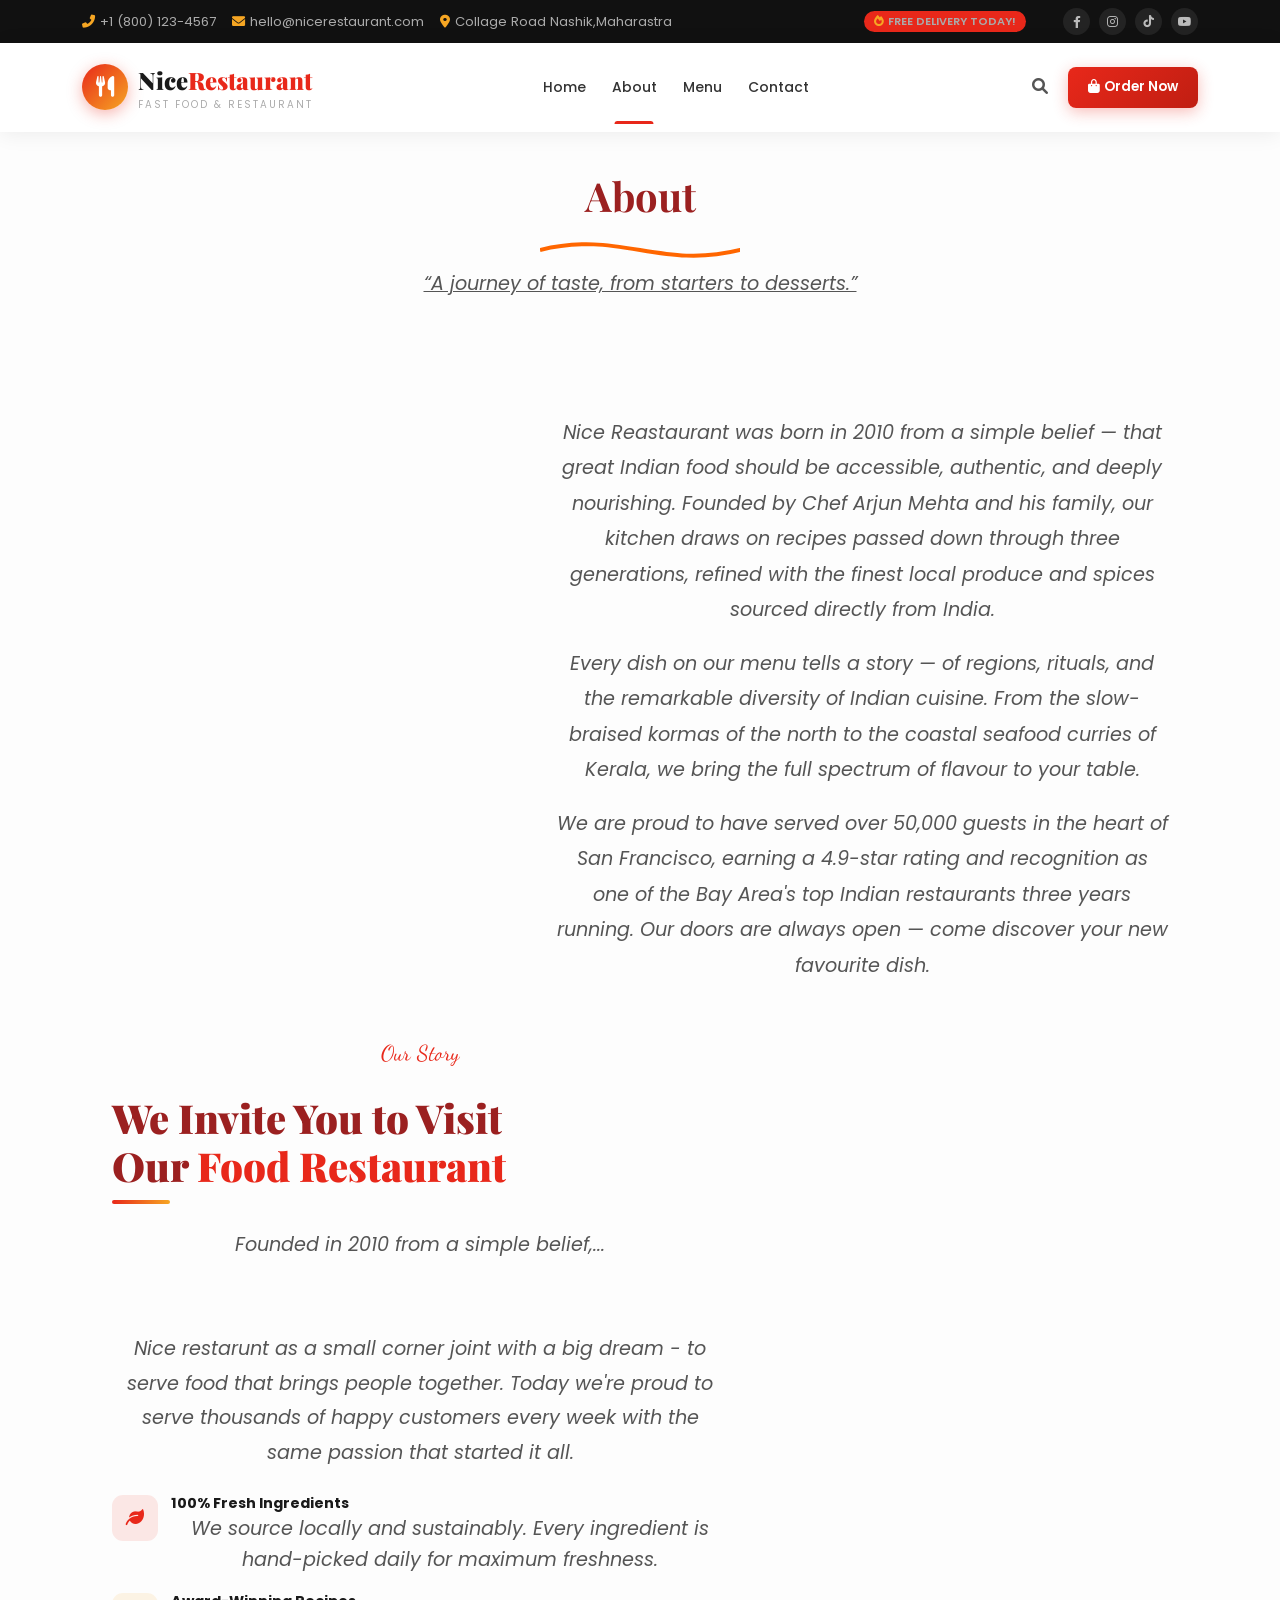
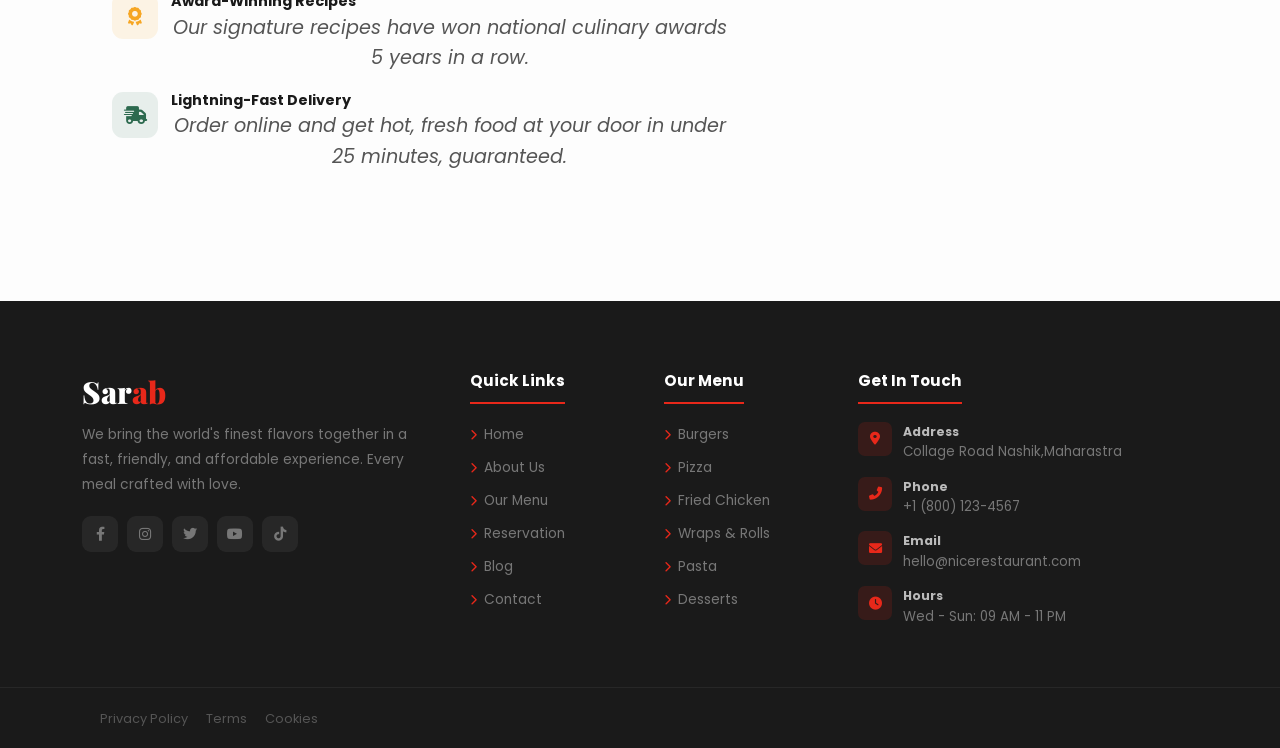
==== about.html @ 6148cd3d "source code changes" ====
<!DOCTYPE html>
<html lang="en">
   <head>
      <meta charset="UTF-8">
      <meta http-equiv="X-UA-Compatible" content="IE=edge">
      <meta name="viewport" content="width=device-width, initial-scale=1">
      <meta name="author" content="Sarab">
      <meta name="description" content="Sarab - Fast Food & Restaurant HTML Template">
      <title>Nice Restaurant - Fast Food & Restaurant About</title>
      <link href="https://fonts.googleapis.com/css2?family=Playfair+Display:wght@400;700;900&family=Poppins:wght@300;400;500;600;700&family=Dancing+Script:wght@700&display=swap" rel="stylesheet"/>
      <!-- Bootstrap 5.3 -->
      <link href="css/bootstrap.min.css" rel="stylesheet"/>
      <!-- AOS Animate on Scroll -->
      <link href="css/aos.css" rel="stylesheet"/>
      <!-- Swiper -->
      <link href="css/swiper-bundle.min.css" rel="stylesheet"/>
      <!-- all min css -->
      <link rel="stylesheet" href="css/all.min.css"/>
      <!-- magnific CSS -->
      <link rel="stylesheet" href="css/magnific-popup.css"/>
      <!-- Style CSS -->
      <link rel="stylesheet" href="css/style.css" />
   </head>
   <body>
      <!-- ============================================================
         TOP BAR
         ============================================================ -->
      <div id="topbar">
         <div class="container">
            <div class="d-flex justify-content-between align-items-center flex-wrap gap-2">
               <div class="top-contact d-flex flex-wrap">
                  <span><i class="fas fa-phone-alt"></i>+1 (800) 123-4567</span>
                  <span><i class="fas fa-envelope"></i>hello@nicerestaurant.com</span>
                  <span><i class="fas fa-map-marker-alt"></i>Collage Road Nashik,Maharastra</span>
               </div>
               <div class="d-flex align-items-center gap-3">
                  <span class="ttag"><i class="fas fa-fire me-1"></i>Free Delivery Today!</span>
                  <div class="tsoc">
                     <a href="#"><i class="fab fa-facebook-f"></i></a>
                     <a href="#"><i class="fab fa-instagram"></i></a>
                     <a href="#"><i class="fab fa-tiktok"></i></a>
                     <a href="#"><i class="fab fa-youtube"></i></a>
                  </div>
               </div>
            </div>
         </div>
      </div>
      <!-- ============================================================
         NAVBAR
         ============================================================ -->
      <nav class="navbar navbar-expand-lg" id="nav">
         <div class="container">
            <a class="navbar-brand" href="#">
               <div class="blogo">
                  <div class="bico"><i class="fas fa-utensils"></i></div>
                  <div>
                     <div class="bname">Nice<span>Restaurant</span></div>
                     <div class="bsub">Fast Food & Restaurant</div>
                  </div>
               </div>
            </a>
            <button class="navbar-toggler border-0" type="button" data-bs-toggle="collapse" data-bs-target="#navmenu">
            <i class="fas fa-bars" style="color:var(--primary);font-size:1.35rem;"></i>
            </button>
            <div class="collapse navbar-collapse" id="navmenu">
               <ul class="navbar-nav mx-auto">
                  <li class="nav-item"><a class="nav-link " href="index.html">Home</a></li>
                  <li class="nav-item"><a class="nav-link  active" href="about.html">About</a></li>
                  <li class="nav-item"><a class="nav-link" href="menu.html">Menu</a></li>
                  <!-- <li class="nav-item"><a class="nav-link" href="#chefs">Chefs</a></li> -->
                  <!-- <li class="nav-item"><a class="nav-link" href="#reservation">Reservation</a></li> -->
                  <!-- <li class="nav-item"><a class="nav-link" href="#testimonials">Reviews</a></li> -->
                  <li class="nav-item"><a class="nav-link" href="contact.html">Contact</a></li>
               </ul>
               <div class="d-flex align-items-center gap-1">
                  <!-- FIX 1: Search button -->
                  <button id="navSearchBtn" title="Search"><i class="fas fa-search"></i></button>
                  <a href="menu.html" class="nav-link nav-cta"><i class="fas fa-shopping-bag me-1"></i>Order Now</a>
               </div>
            </div>
         </div>
      </nav>
      <!-- ============================================================
         FIX 1 � SEARCH OVERLAY POPUP
         ============================================================ -->
      <div id="searchOv">
         <button class="sovclose" id="searchClose"><i class="fas fa-times"></i></button>
         <div class="sovbox">
            <h4>What are you craving today?</h4>
            <div class="sovinput">
               <input type="text" id="searchInput" placeholder="Search burgers, pizza, chicken..." autocomplete="off"/>
               <button><i class="fas fa-search"></i></button>
            </div>
            <!-- Categories inside search box -->
            <div class="sovcats">
               <div class="sovcat active" data-cat="all">
                  <img src="img/menu/1.jpg" alt=""/>All Items
               </div>
               <div class="sovcat" data-cat="burgers">
                  <img src="img/menu/1.jpg" alt=""/>Burgers
               </div>
               <div class="sovcat" data-cat="pizza">
                  <img src="img/menu/2.jpg" alt=""/>Pizza
               </div>
               <div class="sovcat" data-cat="chicken">
                  <img src="img/menu/3.jpg" alt=""/>Chicken
               </div>
               <div class="sovcat" data-cat="wraps">
                  <img src="img/menu/4.jpg" alt=""/>Wraps
               </div>
               <div class="sovcat" data-cat="pasta">
                  <img src="img/menu/5.jpg" alt=""/>Pasta
               </div>
               <div class="sovcat" data-cat="desserts">
                  <img src="img/menu/6.jpg" alt=""/>Desserts
               </div>
            </div>
            <div class="sovtrend">
               <p><i class="fas fa-fire me-1" style="color:var(--secondary);"></i>Trending Searches</p>
               <span class="ttag">Smash Burger</span>
               <span class="ttag">Nashville Chicken</span>
               <span class="ttag">Truffle Pizza</span>
               <span class="ttag">Lava Cake</span>
               <span class="ttag">Loaded Fries</span>
               <span class="ttag">Mango Shake</span>
            </div>
         </div>
      </div>
  <!-- <div style="height: 150px;"></div> -->
   <div class="abt-cont-box" id="heroSection">
    <div class="container section-title" data-aos="fade-up">
        <h2>About</h2>
        <div class="title-shape">
          <svg viewBox="0 0 100 20" xmlns="http://www.w3.org/2000/svg">
            <path d="M 0,10 C 40,0 60,20 100,10 C 140,0 160,20 200,10" fill="none" stroke="currentColor" stroke-width="2"></path>
          </svg>
        </div>
        <p><i><u>“A journey of taste, from starters to desserts.”</u></i></p>
      </div>

  <!-- <div class="abt-cont-box" id="heroSection"> -->
   

    <section class="about-box">
      <div class="text-name">
     
        <img src="img/gallery-16.jpg" alt="" class="about-image">
        <div class="footer-logo">
          <!-- <svg preserveAspectRatio="xMidYMid meet" viewBox="0 0 180 97" xmlns="http://www.w3.org/2000/svg" aria-hidden="true"> -->
            <path fill="#000" d="M92 75c0-12.15 9.85-22 22-22h22v22c0 12.15-9.85 22-22 22H92V75Z"/>
            <path fill="#000" d="M136 31c0-12.15 9.85-22 22-22h22v22c0 12.15-9.85 22-22 22h-22V31Z"/>
            <path fill="#000" d="M88 75c0-12.15-9.85-22-22-22H44v22c0 12.15 9.85 22 22 22h22V75Z"/>
            <path fill="#000" d="M44 31c0-12.15-9.85-22-22-22H0v22c0 12.15 9.85 22 22 22h22V31Z"/>
            <path fill="#000" d="M74.556 46.67c-8.591-8.592-8.591-22.522 0-31.113L90.113 0l15.556 15.556c8.592 8.591 8.592 22.521 0 31.113L90.113 62.226 74.556 46.67Z"/>
          </svg>
        </div>
      </div>
      <div class="text-pra">
        <p>Nice Reastaurant was born in 2010 from a simple belief — that great Indian food should be accessible, authentic, and deeply nourishing. Founded by Chef Arjun Mehta and his family, our kitchen draws on recipes passed down through three generations, refined with the finest local produce and spices sourced directly from India.</p>
        <p>Every dish on our menu tells a story — of regions, rituals, and the remarkable diversity of Indian cuisine. From the slow-braised kormas of the north to the coastal seafood curries of Kerala, we bring the full spectrum of flavour to your table.</p>
        <p>We are proud to have served over 50,000 guests in the heart of San Francisco, earning a 4.9-star rating and recognition as one of the Bay Area's top Indian restaurants three years running. Our doors are always open — come discover your new favourite dish.</p>
      </div>
       <div class="col-lg-7" data-aos="fade-left">
                  <span class="slbl">Our Story</span>
                  <h2 class="stitle text-start mt-4">We Invite You to Visit<br/>Our <span>Food Restaurant</span></h2>

                  <!-- <h2 class="stitle text-start">We Invite You to Visit<br/>Our <span>Food Restaurant</span></h2> -->
                  <div class="sline lft"></div>
                  <p class="sdesc mb-4 mt-4">Founded in  2010 from a simple belief,...</p>

                  <p class="sdesc mb-4">Nice restarunt as a small corner joint with a big dream - to serve food that brings people together. Today we're proud to serve thousands of happy customers every week with the same passion that started it all.</p>
                  <div class="mb-4">
                     <div class="fti">
                        <div class="ftico r"><i class="fas fa-leaf"></i></div>
                        <div>

                         <h6 class="left-text">100% Fresh Ingredients</h6>

                           <!-- <h6>100% Fresh Ingredients</h6> -->
                           <p>We source locally and sustainably. Every ingredient is hand-picked daily for maximum freshness.</p>
                       
                        </div>
                     </div>
                     <div class="fti">
                        <div class="ftico y"><i class="fas fa-award"></i></div>
                        <div>
                          <h6 class="left-text">Award-Winning Recipes</h6>
                           <!-- <h6>Award-Winning Recipes</h6> -->
                           <p>Our signature recipes have won national culinary awards 5 years in a row.</p>
                        </div>
                     </div>
                     <div class="fti">
                        <div class="ftico g"><i class="fas fa-shipping-fast"></i></div>
                        <div>
                          <!-- <h6 class="left-text">Award-Winning Recipes</h6> -->
                          <h6 class="left-text">Lightning-Fast Delivery</h6>

                           <!-- <h6>Lightning-Fast Delivery</h6> -->
                           <p>Order online and get hot, fresh food at your door in under 25 minutes, guaranteed.</p>
                        </div>
                     </div>
                  </div>



    </section>  
    </div>
    <!-- FOOTER -->
      <footer>
         <div class="container">
            <div class="row g-5">
               <div class="col-lg-4">
                  <div class="fnm">Sar<span>ab</span></div>
                  <p class="fdesc">We bring the world's finest flavors together in a fast, friendly, and affordable experience. Every meal crafted with love.</p>
                  <div class="fsoc">
                     <a href="#"><i class="fab fa-facebook-f"></i></a>
                     <a href="#"><i class="fab fa-instagram"></i></a>
                     <a href="#"><i class="fab fa-twitter"></i></a>
                     <a href="#"><i class="fab fa-youtube"></i></a>
                     <a href="#"><i class="fab fa-tiktok"></i></a>
                  </div>
               </div>
               <div class="col-sm-6 col-lg-2">
                  <div class="ftit">Quick Links</div>
                  <ul class="flinks ps-0">
                     <li><a href="#hero"><i class="fas fa-chevron-right"></i>Home</a></li>
                     <li><a href="#about"><i class="fas fa-chevron-right"></i>About Us</a></li>
                     <li><a href="#menu"><i class="fas fa-chevron-right"></i>Our Menu</a></li>
                     <li><a href="#reservation"><i class="fas fa-chevron-right"></i>Reservation</a></li>
                     <li><a href="#blog"><i class="fas fa-chevron-right"></i>Blog</a></li>
                     <li><a href="#contact-section"><i class="fas fa-chevron-right"></i>Contact</a></li>
                  </ul>
               </div>
               <div class="col-sm-6 col-lg-2">
                  <div class="ftit">Our Menu</div>
                  <ul class="flinks ps-0">
                     <li><a href="#menu"><i class="fas fa-chevron-right"></i>Burgers</a></li>
                     <li><a href="#menu"><i class="fas fa-chevron-right"></i>Pizza</a></li>
                     <li><a href="#menu"><i class="fas fa-chevron-right"></i>Fried Chicken</a></li>
                     <li><a href="#menu"><i class="fas fa-chevron-right"></i>Wraps &amp; Rolls</a></li>
                     <li><a href="#menu"><i class="fas fa-chevron-right"></i>Pasta</a></li>
                     <li><a href="#menu"><i class="fas fa-chevron-right"></i>Desserts</a></li>
                  </ul>
               </div>
               <div class="col-lg-4">
                  <div class="ftit">Get In Touch</div>
                  <div class="fci">
                     <div class="fciico"><i class="fas fa-map-marker-alt"></i></div>
                     <div class="fciinfo"><strong>Address</strong>Collage Road Nashik,Maharastra</div>
                  </div>
                  <div class="fci">
                     <div class="fciico"><i class="fas fa-phone-alt"></i></div>
                     <div class="fciinfo"><strong>Phone</strong>+1 (800) 123-4567</div>
                  </div>
                  <div class="fci">
                     <div class="fciico"><i class="fas fa-envelope"></i></div>
                     <div class="fciinfo"><strong>Email</strong>hello@nicerestaurant.com</div>
                  </div>
                  <div class="fci">
                     <div class="fciico"><i class="fas fa-clock"></i></div>
                     <div class="fciinfo"><strong>Hours</strong>Wed - Sun: 09 AM - 11 PM</div>
                  </div>
               </div>
            </div>
         </div>
         <div class="fbot">
            <div class="container">
               <div class="d-flex justify-content-between align-items-center flex-wrap gap-2">
                  <!-- <p>&copy 2026 <span>Sarab Restaurant</span>. All Rights Reserved by <a target="_blank" class="mx-0 fw-bold text-success" href="https://bestwpware.com/">Bestwpware</a>. Made with <span><i class="fas fa-heart"></i></span>  <br>Distributed by <a target="_blank" class="mx-0 fw-bold text-success" href="https://themewagon.com">ThemeWagon</a></p> -->
                  <div><a href="#">Privacy Policy</a><a href="#">Terms</a><a href="#">Cookies</a></div>
               </div>
            </div>
         </div>
      </footer>
      <!-- Floating cart -->
      <!-- <div class="cartfl"><i class="fas fa-shopping-cart"></i><span>My Cart</span><div class="ccount" id="cartCount">0</div></div> -->
      <!-- Back to top -->
      <button id="btt" onclick="window.scrollTo({top:0,behavior:'smooth'})"><i class="fas fa-chevron-up"></i></button>
    
	<!-- jQuery -->
      <script src="js/jquery-3.7.1.min.js"></script>
      <!-- Bootstrap 5 -->
      <script src="js/bootstrap.bundle.min.js"></script>
      <!-- AOS -->
      <script src="js/aos.js"></script>
      <!-- Swiper -->
      <script src="js/swiper-bundle.min.js"></script>
      <!-- CounterUp -->
      <script src="js/jquery.magnific-popup.min.js"></script>
      <!-- Main js -->
      <script src="js/main.js"></script>
    </body>
    </html>
---- css/style.css ----
:root {
  --primary: #e8281a;
  --secondary: #f6a623;
  --dark: #1a1a1a;
  --green: #2d6a4f;
  --cream: #fff8f0;
  --cream2: #fef0dc;
  --light: #f9f5f0;
  --shadow: 0 8px 40px rgba(0, 0, 0, 0.1);
  --shadow-lg: 0 20px 60px rgba(0, 0, 0, 0.18);
}
* {
  margin: 0;
  padding: 0;
  box-sizing: border-box;
}
html {
  scroll-behavior: smooth;
}
body {
  font-family: "Poppins", sans-serif;
  color: #444;
  background: #fff;
  overflow-x: hidden;
}
h1,
h2,
h3,
h4,
h5 {
  font-family: "Playfair Display", serif;
  color: var(--dark);
}
a {
  text-decoration: none;
  transition: all 0.3s;
}
img {
  max-width: 100%;
}
::-webkit-scrollbar {
  width: 5px;
}
::-webkit-scrollbar-thumb {
  background: var(--primary);
  border-radius: 10px;
}

/* ===================== TOP BAR ===================== */
#topbar {
  background: #111;
  padding: 8px 0;
  font-size: 0.82rem;
}
#topbar span {
  color: #aaa;
  margin-right: 16px;
}
#topbar span i {
  color: var(--secondary);
  margin-right: 5px;
}
#topbar .tsoc a {
  width: 27px;
  height: 27px;
  border-radius: 50%;
  background: rgba(255, 255, 255, 0.08);
  display: inline-flex;
  align-items: center;
  justify-content: center;
  color: #bbb;
  font-size: 0.75rem;
  margin-left: 5px;
  transition: 0.3s;
}
#topbar .tsoc a:hover {
  background: var(--primary);
  color: #fff;
}
.ttag {
  background: var(--primary);
  color: #fff;
  padding: 2px 10px;
  border-radius: 20px;
  font-size: 0.7rem;
  font-weight: 600;
  text-transform: uppercase;
}

/* ===================== NAVBAR ===================== */
#nav {
  background: #fff;
  position: sticky;
  top: 0;
  z-index: 990;
  box-shadow: 0 2px 20px rgba(0, 0, 0, 0.07);
  transition: 0.4s;
}
#nav.scrolled {
  box-shadow: 0 4px 30px rgba(0, 0, 0, 0.14);
}
.blogo {
  display: flex;
  align-items: center;
  gap: 10px;
}
.bico {
  width: 46px;
  height: 46px;
  border-radius: 50%;
  background: linear-gradient(135deg, var(--primary), var(--secondary));
  display: flex;
  align-items: center;
  justify-content: center;
  font-size: 1.3rem;
  color: #fff;
  box-shadow: 0 4px 15px rgba(232, 40, 26, 0.35);
}
.bname {
  font-family: "Playfair Display", serif;
  font-size: 1.5rem;
  font-weight: 900;
  color: var(--dark);
}
.bname span {
  color: var(--primary);
}
.bsub {
  font-size: 0.62rem;
  text-transform: uppercase;
  letter-spacing: 2px;
  color: #aaa;
}
.navbar-nav .nav-link {
  font-size: 0.87rem;
  font-weight: 500;
  color: #333 !important;
  padding: 26px 13px !important;
  position: relative;
}
.navbar-nav .nav-link::after {
  content: "";
  position: absolute;
  bottom: 0;
  left: 50%;
  transform: translateX(-50%);
  width: 0;
  height: 3px;
  background: var(--primary);
  border-radius: 3px 3px 0 0;
  transition: 0.3s;
}
.navbar-nav .nav-link:hover::after,
.navbar-nav .nav-link.active::after {
  width: 55%;
}
.navbar-nav .nav-link:hover {
  color: var(--primary) !important;
}
/* FIX 1 â€” Search btn in navbar */
#navSearchBtn {
  background: none;
  border: none;
  cursor: pointer;
  color: #555;
  font-size: 1rem;
  padding: 8px 10px;
  border-radius: 8px;
  transition: 0.3s;
}
#navSearchBtn:hover {
  background: rgba(232, 40, 26, 0.08);
  color: var(--primary);
}
.nav-cta {
  background: linear-gradient(135deg, var(--primary), #c01e12);
  color: #fff !important;
  border-radius: 8px;
  padding: 10px 20px !important;
  font-size: 0.84rem !important;
  font-weight: 600 !important;
  box-shadow: 0 4px 15px rgba(232, 40, 26, 0.3);
  margin-left: 6px;
}
.nav-cta::after {
  display: none !important;
}
.nav-cta:hover {
  transform: translateY(-2px);
  box-shadow: 0 8px 22px rgba(232, 40, 26, 0.4);
}

/* ===================== SECTION COMMONS ===================== */
section {
  padding: 88px 0;
}
.slbl {
  font-family: "Dancing Script", cursive;
  font-size: 1.35rem;
  color: var(--primary);
  display: block;
  margin-bottom: 4px;
}
.stitle {
  font-size: clamp(1.9rem, 4vw, 2.7rem);
  font-weight: 900;
  line-height: 1.2;
  margin-bottom: 12px;
}
.stitle span {
  color: var(--primary);
}
.sline {
  width: 58px;
  height: 4px;
  border-radius: 4px;
  background: linear-gradient(90deg, var(--primary), var(--secondary));
  margin: 0 auto 12px;
}
.sline.lft {
  margin-left: 0;
}
.sdesc {
  color: #777;
  font-size: 0.93rem;
  line-height: 1.8;
}
.btn-red {
  background: linear-gradient(135deg, var(--primary), #c01e12);
  color: #fff;
  border: none;
  border-radius: 50px;
  padding: 14px 32px;
  font-weight: 600;
  font-size: 0.93rem;
  box-shadow: 0 8px 24px rgba(232, 40, 26, 0.35);
  transition: 0.3s;
  display: inline-flex;
  align-items: center;
  gap: 9px;
  cursor: pointer;
  font-family: "Poppins", sans-serif;
}
.btn-red:hover {
  transform: translateY(-3px);
  box-shadow: 0 14px 34px rgba(232, 40, 26, 0.45);
  color: #fff;
}

/* ===================== HERO ===================== */
#hero {
  background: var(--cream);
  min-height: 92vh;
  display: flex;
  align-items: center;
  position: relative;
  overflow: hidden;
}
.hcircle {
  width: 500px;
  height: 500px;
    /* position: relative; */
    border-radius: 0 !important;
    overflow: hidden;
  
}

.hcircle .carousel {
    width: 100%;
    height: 100%;
}

.hcircle .carousel-inner,
.hcircle .carousel-item {
    width: 100%;
    height: 100%;
}

.hcircle .carousel-item img {
    width: 100%;
    height: 100%;
    object-fit: cover;
    border-radius: 15px;
}
.hbgtxt {
  position: absolute;
  top: 50%;
  left: 50%;
  transform: translate(-50%, -50%);
  font-size: 22vw;
  font-weight: 900;
  font-family: "Playfair Display", serif;
  color: rgba(0, 0, 0, 0.04);
  pointer-events: none;
  white-space: nowrap;
}
.hs {
  position: absolute;
  border-radius: 50%;
}
.hs1 {
  width: 480px;
  height: 480px;
  background: radial-gradient(circle, rgba(232, 40, 26, 0.07), transparent 70%);
  top: -90px;
  right: -80px;
  animation: fsh 8s ease-in-out infinite;
}
.hs2 {
  width: 280px;
  height: 280px;
  background: radial-gradient(
    circle,
    rgba(246, 166, 35, 0.09),
    transparent 70%
  );
  bottom: -50px;
  left: 8%;
  animation: fsh 10s ease-in-out infinite reverse;
}
@keyframes fsh {
  0%,
  100% {
    transform: translateY(0);
  }
  50% {
    transform: translateY(-28px);
  }
}
.hbadge {
  display: inline-flex;
  align-items: center;
  gap: 8px;
  background: #fff;
  border-radius: 30px;
  padding: 6px 16px 6px 6px;
  box-shadow: 0 4px 20px rgba(0, 0, 0, 0.1);
  margin-bottom: 22px;
}
.hbadge .hbi {
  width: 30px;
  height: 30px;
  border-radius: 50%;
  background: linear-gradient(135deg, var(--primary), var(--secondary));
  display: flex;
  align-items: center;
  justify-content: center;
  color: #fff;
  font-size: 0.78rem;
}
.hbadge span {
  font-size: 0.76rem;
  font-weight: 600;
  color: var(--dark);
}
.htitle {
  font-size: clamp(2.7rem, 6vw, 4.8rem);
  font-weight: 900;
  line-height: 1.1;
  margin-bottom: 18px;
}
.htitle .hl {
  color: var(--primary);
  position: relative;
  display: inline-block;
}
.htitle .hl::before {
  content: "";
  position: absolute;
  bottom: 2px;
  left: 0;
  right: 0;
  height: 7px;
  background: rgba(232, 40, 26, 0.14);
  border-radius: 4px;
  z-index: -1;
}
.hdesc {
  font-size: 1rem;
  color: #666;
  line-height: 1.8;
  max-width: 470px;
  margin-bottom: 30px;
}
/* FIX 2 â€” Video play button */
.btn-play {
  display: inline-flex;
  align-items: center;
  gap: 12px;
  color: var(--dark);
  font-weight: 600;
  font-size: 0.9rem;
  padding: 10px 16px;
  transition: 0.3s;
  cursor: pointer;
}
.btn-play .pico {
  width: 48px;
  height: 48px;
  border-radius: 50%;
  background: #fff;
  display: flex;
  align-items: center;
  justify-content: center;
  box-shadow: 0 6px 20px rgba(0, 0, 0, 0.12);
  color: var(--primary);
  font-size: 0.95rem;
  transition: 0.3s;
  flex-shrink: 0;
}
.btn-play:hover .pico {
  background: var(--primary);
  color: #fff;
  transform: scale(1.1);
}
.btn-play:hover {
  color: var(--primary);
}
.hstats {
  display: flex;
  gap: 20px;
  flex-wrap: wrap;
  margin-top: 32px;
}
.hstat .snum {
  font-family: "Playfair Display", serif;
  font-size: 1.9rem;
  font-weight: 900;
  color: var(--dark);
  display: block;
  line-height: 1;
}
.hstat .snum em {
  color: var(--primary);
  font-style: normal;
}
.hstat small {
  font-size: 0.7rem;
  color: #aaa;
  text-transform: uppercase;
  letter-spacing: 1px;
}
.sdiv {
  width: 1px;
  background: #ddd;
  height: 38px;
  align-self: center;
}
.hcircle {
  width: 480px;
  height: 480px;
  border-radius: 50%;
  background: radial-gradient(circle at 40% 40%, #fff8f0, #ffe5c8);
  display: flex;
  align-items: center;
  justify-content: center;
  margin: 0 auto;
  position: relative;
  box-shadow: 0 28px 76px rgba(232, 40, 26, 0.14);
}
.hcircle img {
  width: 90%;
  height: 90%;
  object-fit: cover;
  border-radius: 50%;
}
.fcard {
  position: absolute;
  background: #fff;
  border-radius: 11px;
  padding: 10px 15px;
  box-shadow: var(--shadow);
  display: flex;
  align-items: center;
  gap: 9px;
}
.fcard.fc1 {
  top: 55px;
  left: -15px;
  animation: fltc 4s ease-in-out infinite;
}
.fcard.fc2 {
  bottom: 75px;
  right: -25px;
  animation: fltc 4s ease-in-out infinite 1.5s;
}
.fcard.fc3 {
  top: 38%;
  right: -45px;
  animation: fltc 4s ease-in-out infinite 0.8s;
}
@keyframes fltc {
  0%,
  100% {
    transform: translateY(0);
  }
  50% {
    transform: translateY(-9px);
  }
}
.fcoi {
  width: 34px;
  height: 34px;
  border-radius: 8px;
  display: flex;
  align-items: center;
  justify-content: center;
  font-size: 0.95rem;
}
.fcoi.r {
  background: rgba(232, 40, 26, 0.11);
  color: var(--primary);
}
.fcoi.y {
  background: rgba(246, 166, 35, 0.14);
  color: var(--secondary);
}
.fcoi.g {
  background: rgba(45, 106, 79, 0.11);
  color: var(--green);
}
.fcnum {
  font-weight: 700;
  font-size: 0.92rem;
  color: var(--dark);
  display: block;
  line-height: 1;
}
.fcsm {
  font-size: 0.66rem;
  color: #999;
}
#reviews{
    background:#f8f6f2;
    padding:80px 0;
}

#reviews h2{
    font-size:40px;
    letter-spacing:2px;
    font-weight:bold;
}

#reviews p{
    color:#666;
}

.review-card{
    background:#fff;
    border:1px solid #ddd;
    padding:30px;
    text-align:center;
    transition:.3s;
}

.review-card:hover{
    transform:translateY(-8px);
    box-shadow:0 10px 25px rgba(0,0,0,.15);
}

.review-card .stars{
    color:#c59d5f;
    font-size:22px;
    margin-bottom:15px;
}

.review-card h5{
    margin-top:20px;
    font-weight:bold;
    color:#000;
}
.review-img{
  width: 70px;
  height: 70px;
  border-radius: 50%;
  object-fit: cover;
  margin: 0 auto 15px;
  display: block;
  border: 3px solid #d4af37; /* Golden border */
}





/* ===================== NEWSLETTER ===================== */
#newsletter {
  background: linear-gradient(135deg, var(--primary), #8b0000);
  position: relative;
  overflow: hidden;
  padding: 80px 0;
}
.nlbg {
  position: absolute;
  inset: 0;
  background: url("data:image/svg+xml,%3Csvg xmlns='http://www.w3.org/2000/svg' width='100' height='100'%3E%3Ccircle cx='50' cy='50' r='40' fill='none' stroke='white' stroke-width='.4' opacity='.1'/%3E%3C/svg%3E");
  background-size: 75px;
}
.nlw {
  position: relative;
  z-index: 2;
}
.nlw h2 {
  color: #fff;
  font-size: 2.1rem;
}
/* Newsletter form â€” fixed layout */
.nl-form-wrap {
  display: flex;
  gap: 10px;
  max-width: 560px;
  margin: 0 auto;
  align-items: center;
}
.nlinput {
  flex: 1;
  min-width: 0;
  border: none;
  border-radius: 50px;
  padding: 14px 22px;
  font-size: 0.9rem;
  outline: none;
  font-family: "Poppins", sans-serif;
  color: #333;
}
.nlbtn {
  flex-shrink: 0;
  background: var(--secondary);
  color: var(--dark);
  border: none;
  border-radius: 50px;
  padding: 14px 26px;
  font-weight: 700;
  font-size: 0.9rem;
  cursor: pointer;
  white-space: nowrap;
  transition: 0.3s;
  font-family: "Poppins", sans-serif;
}
.nlbtn:hover {
  transform: scale(1.05);
  box-shadow: 0 6px 18px rgba(0, 0, 0, 0.2);
}
@media (max-width: 540px) {
  .nl-form-wrap {
    flex-direction: column;
    padding: 0 10px;
  }
  .nlinput {
    width: 100%;
    border-radius: 12px;
  }
  .nlbtn {
    width: 100%;
    border-radius: 12px;
  }
}
/* about page */

.abt-cont-box { margin-top: 0; background-color: var(--accent); }

.about-box {
  display: flex;
  gap: 36px;
  padding: clamp(36px, 5vw, 80px) clamp(24px, 6vw, 72px);
  flex-wrap: wrap;
  align-items: flex-start;
}

.text-name {
  flex: 1;
  min-width: 200px;
  font-family: var(--font-display);
  font-size: clamp(48px, 10vw, 112px);
  font-weight: 700;
  line-height: 1;
  display: flex;
  flex-direction: column;
  gap: 32px;
}
.text-name .footer-logo svg { height: 44px; width: 55px; margin: 0; }

.text-pra { flex: 1.5; min-width: 260px; padding-top: 12px; }
.text-pra p { font-size: clamp(13px, 1.5vw, 15px); line-height: 1.85; margin-bottom: 18px; }

 .abt-cont-box .about-image{
  border-radius: 10px;
}
#heroSection {
  background-color: #fdfdfd; /* हलका background */
  padding: 40px;
  text-align: center;
}

#heroSection h2 {
  font-size: 2.5rem;
  color: #9a2d2d;
  margin-bottom: 10px;
}

#heroSection .title-shape svg {
  width: 200px;
  height: auto;
  color: #9f0c0c;; /* decorative line रंग */
}

#heroSection p {
  font-style: italic;
  font-size: 1.2rem;
  color: #9a2d2d;
}
#heroSection {
  text-align: center;   /* सगळं content center मध्ये येईल */
  padding: 40px;
}

#heroSection h2 {
  font-size: 2.5rem;
  color: #9b2020;
  margin-bottom: 10px;
}

#heroSection .title-shape svg {
  width: 200px;
  height: auto;
  color: #ff6600;
  margin: 0 auto;       /* SVG line पण center मध्ये येईल */
  display: block;
}

#heroSection p {
  font-style: italic;
  font-size: 1.2rem;
  color: #555;
}

.aexp .anum {
  font-family: "Playfair Display", serif;
  font-size: 2.3rem;
  font-weight: 900;
  line-height: 1;
  display: block;
}
.aexp small {
  font-size: 0.7rem;
  opacity: 0.9;
  /* margin: 100px; */
}
.fti {
  display: flex;
  align-items: flex-start;
  gap: 13px;
  margin-bottom: 18px;
}
.ftico {
  width: 46px;
  height: 46px;
  border-radius: 11px;
  flex-shrink: 0;
  display: flex;
  align-items: center;
  justify-content: center;
  font-size: 1.15rem;
  transition: 0.3s;
}
.ftico.r {
  background: rgba(232, 40, 26, 0.1);
  color: var(--primary);
}
.ftico.y {
  background: rgba(246, 166, 35, 0.11);
  color: var(--secondary);
}
.ftico.g {
  background: rgba(45, 106, 79, 0.1);
  color: var(--green);
}
.fti:hover .ftico {
  transform: scale(1.1);
}
.fti h6 {
  font-size: 0.9rem;
  font-weight: 700;
  color: var(--dark);
  margin-bottom: 2px;
  font-family: "Poppins", sans-serif;
}
.fti p {
  font-size: 0.8rem;
  color: #888;
  margin: 0;
  line-height: 1.6;
}

.left-text {
  text-align: left;
}



.left-text {
  text-align: left;
}

.left-text {
  text-align: left;
}

.stitle {
  margin-top: 20px; 
}




.sdesc {
  margin-top: 20px; 
}


.sdesc + .sdesc {
  margin-top: 70px; 
}




/* menu css */
.menu-hero {
  margin-top: 0;
  position: relative;
  width: 100%;
  height: clamp(240px, 45vw, 540px);
  overflow: hidden;
  background: var(--black);
}
.menu-hero video { width: 100%; height: 100%; object-fit: cover; opacity: .85; }
.menu-hero-title {
  position: absolute;
  inset: 0;
  display: flex;
  align-items: center;
  justify-content: center;
  font-family: var(--font-display);
  font-size: clamp(48px, 12vw, 130px);
  font-weight: 900;
  color: var(--white);
  letter-spacing: 4px;
  text-shadow: 0 4px 20px rgba(0,0,0,0.5);
  pointer-events: none;
}

.menu-panel {
  background-color: var(--bg);
  padding: clamp(28px, 4vw, 60px) clamp(20px, 5vw, 64px);
}

.menu-images-row {
  display: flex;
  gap: 16px;
  margin-bottom: 44px;
  flex-wrap: wrap;
}
.menu-images-row .img-box { flex: 1; min-width: 120px; overflow: hidden; }
.menu-images-row .img-box img {
  width: 100%;
  height: clamp(120px, 20vw, 220px);
  object-fit: cover;
  transition: transform .35s ease;
}
.menu-images-row .img-box img:hover { transform: scale(1.05); }

.menu-grid {
  display: grid;
  grid-template-columns: repeat(auto-fill, minmax(280px, 1fr));
  gap: 36px;
}

.menu-category { border-top: 2px solid var(--black); padding-top: 18px; }
.menu-category h3 {
  font-family: var(--font-display);
  font-size: 13px;
  font-weight: 700;
  letter-spacing: 2.5px;
  text-transform: uppercase;
  margin-bottom: 18px;
}

.menu-row {
  display: flex;
  justify-content: space-between;
  align-items: baseline;
  padding: 9px 0;
  border-bottom: 1px dotted rgba(0,0,0,0.2);
  font-size: 14px;
  gap: 12px;
}
.menu-row:last-child { border-bottom: none; }
.dish-name { flex: 1; }
.dish-price { font-weight: 700; white-space: nowrap; }

@media (max-width: 480px) { .menu-grid { grid-template-columns: 1fr; } }


.section-title {
  text-align: center; /* centers everything */
  margin-bottom: 40px;
}

.section-title h2 {
  font-size: 32px;
  font-weight: bold;
  color: #f36e6e;
  margin-bottom: 10px;
}

.section-title .title-shape svg {
  width: 120px; /* adjust size */
  height: auto;
  margin: 10px auto;
  display: block;
  color: #ff6600; /* decorative color */
}

.section-title p {
  max-width: 600px;
  margin: 0 auto;
  color: #666;
}

/* ===================== MENU ===================== */
#menu {
  background: var(--light);
}
/* FIX 3 â€” Filter buttons */
.filtbtn {
  border: 2px solid #e5e5e5;
  background: #fff;
  border-radius: 50px;
  padding: 8px 20px;
  font-size: 0.84rem;
  font-weight: 600;
  color: #666;
  cursor: pointer;
  transition: 0.3s;
  margin: 3px;
  font-family: "Poppins", sans-serif;
}
.filtbtn.active,
.filtbtn:hover {
  background: var(--primary);
  border-color: var(--primary);
  color: #fff;
  box-shadow: 0 5px 18px rgba(232, 40, 26, 0.24);
}
.mwrap {
  transition: 0.35s;
}
.mwrap.gone {
  display: none !important;
}
.mcard {
  background: #fff;
  border-radius: 18px;
  overflow: hidden;
  transition: 0.4s;
  box-shadow: 0 4px 22px rgba(0, 0, 0, 0.07);
  cursor: pointer;
}
.mcard:hover {
  transform: translateY(-9px);
  box-shadow: 0 18px 48px rgba(0, 0, 0, 0.13);
}
.mimg {
  position: relative;
  overflow: hidden;
  background: var(--cream2);
   display: flex;            /*  flex container */
  align-items: center;
  justify-content: center;
  height: auto;               /* remove fixed height */
}

.mimg img {
  /* width: 100%; */
  height: auto;               /* keeps aspect ratio */
  object-fit: cover;
  transition: 0.5s;
  cursor: pointer;            /* shows clickable */
  pointer-events: auto;

}
.mcard:hover .mimg img {
  transform: scale(1.09);
}
.mbdg {
  position: absolute;
  top: 13px;
  left: 13px;
  background: var(--primary);
  color: #fff;
  border-radius: 7px;
  padding: 3px 11px;
  font-size: 0.7rem;
  font-weight: 700;
  pointer-events: auto;

}
.mbdg.new {
  background: var(--green);
}
.mbdg.hot {
  background: var(--secondary);
  color: var(--dark);
}
/* FIX 4 â€” Heart & Plus buttons stop propagation */
.mhrt {
  position: absolute;
  top: 13px;
  right: 13px;
  width: 33px;
  height: 33px;
  border-radius: 50%;
  background: #fff;
  display: flex;
  align-items: center;
  justify-content: center;
  color: #ccc;
  cursor: pointer;
  transition: 0.3s;
  box-shadow: 0 2px 9px rgba(0, 0, 0, 0.1);
  pointer-events: ;
}
.mhrt:hover {
  color: var(--primary);
  transform: scale(1.18);
}
.mbody {
  padding: 18px;
}
.mcat {
  font-size: 0.7rem;
  font-weight: 600;
  color: var(--secondary);
  text-transform: uppercase;
  letter-spacing: 1px;
  margin-bottom: 5px;
}
.mtit {
  font-size: 1.05rem;
  font-weight: 700;
  margin-bottom: 5px;
  font-family: "Playfair Display", serif;
}
.mdesc {
  font-size: 0.78rem;
  color: #aaa;
  margin-bottom: 13px;
  line-height: 1.5;
}
.mfoot {
  display: flex;
  align-items: center;
  justify-content: space-between;
}
.mprice {
  font-size: 1.25rem;
  font-weight: 800;
  color: var(--primary);
  font-family: "Playfair Display", serif;
}
.mprice small {
  font-size: 0.72rem;
  font-weight: 400;
  color: #ccc;
  text-decoration: line-through;
  margin-left: 5px;
}
.mstars {
  font-size: 0.73rem;
  color: var(--secondary);
}
/* FIX 4 â€” Plus button opens detail popup */
.madd {
  width: 36px;
  height: 36px;
  border-radius: 50%;
  background: linear-gradient(135deg, var(--primary), #c01e12);
  border: none;
  color: #fff;
  font-size: 1rem;
  display: flex;
  align-items: center;
  justify-content: center;
  cursor: pointer;
  transition: 0.3s;
  box-shadow: 0 4px 11px rgba(232, 40, 26, 0.28);
}
.madd:hover {
  transform: scale(1.15) rotate(90deg);
}
/* --- FIX 4: MENU DETAIL POPUP --- */
#menuPop {
  display: none;
  position: fixed;
  inset: 0;
  z-index: 99999;
  background: rgba(0, 0, 0, 0.84);
  backdrop-filter: blur(5px);
  align-items: center;
  justify-content: center;
  padding: 18px;
}
#menuPop.open {
  display: flex;
  animation: fadeov 0.28s ease;
}
.mpbox {
  background: #fff;
  border-radius: 22px;
  max-width: 800px;
  width: 100%;
  max-height: 88vh;
  overflow-y: auto;
  position: relative;
  display: flex;
  flex-wrap: wrap;
}
.mpbox::-webkit-scrollbar {
  width: 3px;
}
.mpbox::-webkit-scrollbar-thumb {
  background: var(--primary);
}
.mpbox .mpimg {
  width: 44%;
  background: var(--cream2);
  display: flex;
  align-items: center;
  justify-content: center;
  border-radius: 22px 0 0 22px;
  overflow: hidden;
  min-height: 400px;
}
.mpbox .mpimg img {
  width: 100%;
  height: 100%;
  object-fit: cover;
}
.mpbox .mpbody {
  width: 56%;
  padding: 34px 30px;
}
.mpclose {
  position: absolute;
  top: 14px;
  right: 14px;
  width: 34px;
  height: 34px;
  border-radius: 50%;
  background: #f2f2f2;
  border: none;
  font-size: 0.95rem;
  cursor: pointer;
  display: flex;
  align-items: center;
  justify-content: center;
  transition: 0.3s;
  z-index: 2;
}
.mpclose:hover {
  background: var(--primary);
  color: #fff;
}
#mpCat {
  font-size: 0.7rem;
  font-weight: 700;
  color: var(--secondary);
  text-transform: uppercase;
  letter-spacing: 1.3px;
  margin-bottom: 7px;
}
#mpTitle {
  font-size: 1.7rem;
  font-weight: 900;
  margin-bottom: 9px;
  font-family: "Playfair Display", serif;
  color: var(--dark);
}
#mpStars {
  color: var(--secondary);
  font-size: 0.88rem;
  margin-bottom: 14px;
}
#mpDesc {
  font-size: 0.88rem;
  color: #777;
  line-height: 1.8;
  margin-bottom: 18px;
}
#mpPrice {
  font-size: 1.9rem;
  font-weight: 900;
  color: var(--primary);
  margin-bottom: 14px;
  font-family: "Playfair Display", serif;
}
#mpPrice small {
  font-size: 0.95rem;
  color: #ccc;
  text-decoration: line-through;
  margin-left: 7px;
}
.mpmeta {
  display: flex;
  gap: 12px;
  margin-bottom: 20px;
  flex-wrap: wrap;
}
.mpm {
  text-align: center;
  background: var(--light);
  border-radius: 9px;
  padding: 9px 14px;
}
.mpmv {
  font-weight: 700;
  font-size: 0.92rem;
  color: var(--dark);
}
.mpml {
  font-size: 0.68rem;
  color: #bbb;
}
.mpqty {
  display: flex;
  align-items: center;
  gap: 11px;
  margin-bottom: 18px;
}
.mpqbtn {
  width: 34px;
  height: 34px;
  border-radius: 50%;
  border: 2px solid var(--primary);
  background: transparent;
  color: var(--primary);
  font-size: 1.05rem;
  cursor: pointer;
  display: flex;
  align-items: center;
  justify-content: center;
  transition: 0.3s;
  font-weight: 700;
}
.mpqbtn:hover {
  background: var(--primary);
  color: #fff;
}
.mpqnum {
  font-size: 1.15rem;
  font-weight: 700;
  color: var(--dark);
  min-width: 30px;
  text-align: center;
}
.mptags {
  display: flex;
  flex-wrap: wrap;
  gap: 5px;
  margin-bottom: 20px;
}
.mptag {
  background: rgba(246, 166, 35, 0.11);
  color: var(--dark);
  border-radius: 20px;
  padding: 3px 11px;
  font-size: 0.73rem;
  font-weight: 600;
}
.mpaddcart {
  width: 100%;
  background: linear-gradient(135deg, var(--primary), #c01e12);
  color: #fff;
  border: none;
  border-radius: 12px;
  padding: 15px;
  font-size: 0.96rem;
  font-weight: 700;
  cursor: pointer;
  font-family: "Poppins", sans-serif;
  transition: 0.3s;
  display: flex;
  align-items: center;
  justify-content: center;
  gap: 9px;
}
.mpaddcart:hover {
  transform: translateY(-3px);
  box-shadow: 0 10px 28px rgba(232, 40, 26, 0.38);
}
.mtit {
  font-size: 1.05rem;
  font-weight: 700;
  margin-bottom: 5px;
  font-family: "Playfair Display", serif;
}
.mdesc {
  font-size: 0.78rem;
  color: #aaa;
  margin-bottom: 13px;
  line-height: 1.5;
}
.mfoot {
  display: flex;
  align-items: center;
  justify-content: space-between;
}
.mprice {
  font-size: 1.25rem;
  font-weight: 800;
  color: var(--primary);
  font-family: "Playfair Display", serif;
}
.mprice small {
  font-size: 0.72rem;
  font-weight: 400;
  color: #ccc;
  text-decoration: line-through;
  margin-left: 5px;
}
.mstars {
  font-size: 0.73rem;
  color: var(--secondary);
}
/* FIX 4 â€” Plus button opens detail popup */
.madd {
  width: 36px;
  height: 36px;
  border-radius: 50%;
  background: linear-gradient(135deg, var(--primary), #c01e12);
  border: none;
  color: #fff;
  font-size: 1rem;
  display: flex;
  align-items: center;
  justify-content: center;
  cursor: pointer;
  transition: 0.3s;
  box-shadow: 0 4px 11px rgba(232, 40, 26, 0.28);
}
.madd:hover {
  transform: scale(1.15) rotate(90deg);
}
    



#menu #mgrid {
  display: grid;
  grid-template-columns: repeat(3, 1fr); /* always 2 columns */
  gap: 20px; /* spacing between cards */
}

#menu #mgrid .mwrap {
  width: 100%; /* each card fills its grid cell */
}
@media (max-width: 576px) {
  #mgrid {
    display: block; /* stack cards */
  }
  #mgrid .mwrap {
    width: 100%;
    margin-bottom: 20px; /* spacing between cards */
  }
}
#menu #mgrid {
  display: grid;
  gap: 20px;
}

/* Mobile: stack vertically */
@media (max-width: 576px) {
  #menu #mgrid {
    grid-template-columns: 1fr;
  }
}

/* Tablet: 2 columns */
@media (min-width: 577px) and (max-width: 991px) {
  #menu #mgrid {
    grid-template-columns: repeat(2, 1fr);
  }
}

/* Laptop/Desktop: 3 columns */
@media (min-width: 992px) {
  #menu #mgrid {
    grid-template-columns: repeat(3, 1fr);
  }
}

/* contact css */
.contact-box {
  background-color: oldlace;
  display: flex;
  gap: 36px;
  padding: clamp(36px, 5vw, 80px) clamp(24px, 6vw, 72px);
  flex-wrap: wrap;
  align-items: flex-start;
}

.text-box {
  font-family: var(--font-display);
  font-size: clamp(36px, 7vw, 76px);
  font-weight: 900;
  flex: 1;
  min-width: 180px;
  line-height: 1.1;
}

.text-content,
.text-content2 {
  flex: 1;
  min-width: 180px;
  font-size: clamp(13px, 1.5vw, 15px);
  line-height: 2;
}

.text-content a, .text-content2 a {
  display: inline-block;
  font-weight: 700;
  letter-spacing: 1.5px;
  font-size: 13px;
  color: var(--black);
  border-bottom: 2px solid var(--black);
  padding-bottom: 1px;
  transition: opacity .2s;
}
.text-content a:hover, .text-content2 a:hover { opacity: .6; }
.text-content2 p { font-size: 14px; color: var(--gray); }

@media (max-width: 600px) {
  .about-box, .contact-box { flex-direction: column; }
}





/* ===================== FOOTER ===================== */
footer {
  background: var(--dark);
  padding: 68px 0 0;
}
.fnm {
  font-family: "Playfair Display", serif;
  font-size: 1.9rem;
  font-weight: 900;
  color: #fff;
}
.fnm span {
  color: var(--primary);
}
.fdesc {
  color: #777;
  font-size: 0.86rem;
  line-height: 1.8;
  margin-top: 9px;
}
.fsoc {
  display: flex;
  gap: 9px;
  margin-top: 18px;
}
.fsoc a {
  width: 36px;
  height: 36px;
  border-radius: 9px;
  background: rgba(255, 255, 255, 0.06);
  display: flex;
  align-items: center;
  justify-content: center;
  color: #777;
  font-size: 0.88rem;
  transition: 0.3s;
}
.fsoc a:hover {
  background: var(--primary);
  color: #fff;
  transform: translateY(-3px);
}
.ftit {
  color: #fff;
  font-size: 0.95rem;
  font-weight: 700;
  margin-bottom: 18px;
  padding-bottom: 9px;
  border-bottom: 2px solid var(--primary);
  display: inline-block;
  font-family: "Poppins", sans-serif;
}
.flinks li {
  list-style: none;
  margin-bottom: 9px;
}
.flinks a {
  color: #777;
  font-size: 0.86rem;
  display: inline-flex;
  align-items: center;
  gap: 7px;
  transition: 0.3s;
}
.flinks a:hover {
  color: var(--secondary);
  padding-left: 5px;
}
.flinks a i {
  color: var(--primary);
  font-size: 0.68rem;
}
.fci {
  display: flex;
  align-items: flex-start;
  gap: 11px;
  margin-bottom: 14px;
}
.fciico {
  width: 34px;
  height: 34px;
  border-radius: 7px;
  background: rgba(232, 40, 26, 0.14);
  display: flex;
  align-items: center;
  justify-content: center;
  color: var(--primary);
  font-size: 0.82rem;
  flex-shrink: 0;
}
.fciinfo {
  color: #777;
  font-size: 0.83rem;
  line-height: 1.6;
}
.fciinfo strong {
  color: #bbb;
  display: block;
  font-size: 0.77rem;
}
.fbot {
  border-top: 1px solid rgba(255, 255, 255, 0.06);
  padding: 18px 0;
  margin-top: 46px;
}
.fbot p {
  color: #555;
  font-size: 0.8rem;
  margin: 0;
}
.fbot span {
  color: var(--primary);
}
.fbot a {
  color: #555;
  font-size: 0.8rem;
  margin-left: 18px;
}
.fbot a:hover {
  color: var(--secondary);
}

/* ===================== UTILITIES ===================== */
#btt {
  position: fixed;
  bottom: 28px;
  right: 28px;
  z-index: 9990;
  width: 44px;
  height: 44px;
  border-radius: 11px;
  background: linear-gradient(135deg, var(--primary), #c01e12);
  color: #fff;
  border: none;
  cursor: pointer;
  display: flex;
  align-items: center;
  justify-content: center;
  font-size: 0.95rem;
  box-shadow: 0 6px 18px rgba(232, 40, 26, 0.38);
  opacity: 0;
  transform: translateY(18px);
  transition: 0.4s;
}
#btt.show {
  opacity: 1;
  transform: translateY(0);
}
#btt:hover {
  transform: translateY(-4px) !important;
}
.cartfl {
  position: fixed;
  bottom: 28px;
  left: 28px;
  z-index: 9990;
  background: var(--secondary);
  border-radius: 50px;
  padding: 11px 18px;
  display: flex;
  align-items: center;
  gap: 9px;
  box-shadow: 0 7px 22px rgba(246, 166, 35, 0.38);
  cursor: pointer;
  transition: 0.3s;
  color: var(--dark);
  font-weight: 700;
  font-size: 0.88rem;
}
.cartfl:hover {
  transform: translateY(-4px);
}
.cartfl .ccount {
  background: var(--primary);
  color: #fff;
  width: 20px;
  height: 20px;
  border-radius: 50%;
  display: flex;
  align-items: center;
  justify-content: center;
  font-size: 0.68rem;
  font-weight: 800;
}

/* ====================================================
   ALL POPUP / MODAL STYLES
==================================================== */

/* --- FIX 1: SEARCH POPUP --- */
#searchOv {
  display: none;
  position: fixed;
  inset: 0;
  z-index: 99999;
  background: rgba(5, 5, 5, 0.97);
  flex-direction: column;
  align-items: center;
  justify-content: flex-start;
  padding-top: 78px;
}
#searchOv.open {
  display: flex;
  animation: fadeov 0.28s ease;
}
@keyframes fadeov {
  from {
    opacity: 0;
  }
  to {
    opacity: 1;
  }
}
#searchOv .sovclose {
  position: absolute;
  top: 22px;
  right: 28px;
  background: rgba(255, 255, 255, 0.08);
  border: none;
  width: 42px;
  height: 42px;
  border-radius: 50%;
  display: flex;
  align-items: center;
  justify-content: center;
  color: #fff;
  font-size: 1.15rem;
  cursor: pointer;
  transition: 0.3s;
}
#searchOv .sovclose:hover {
  background: var(--primary);
}
.sovbox {
  width: 100%;
  max-width: 680px;
  padding: 0 18px;
}
.sovbox h4 {
  color: #fff;
  text-align: center;
  font-size: 1.5rem;
  margin-bottom: 26px;
  font-family: "Playfair Display", serif;
}
.sovinput {
  display: flex;
  border: 2px solid rgba(255, 255, 255, 0.18);
  border-radius: 60px;
  overflow: hidden;
  background: rgba(255, 255, 255, 0.05);
}
.sovinput input {
  flex: 1;
  background: transparent;
  border: none;
  padding: 17px 24px;
  color: #fff;
  font-size: 1.05rem;
  font-family: "Poppins", sans-serif;
  outline: none;
}
.sovinput input::placeholder {
  color: rgba(255, 255, 255, 0.38);
}
.sovinput button {
  background: var(--primary);
  border: none;
  padding: 0 26px;
  color: #fff;
  font-size: 1.1rem;
  cursor: pointer;
  transition: 0.3s;
}
.sovinput button:hover {
  background: #c01e12;
}
.sovcats {
  display: flex;
  flex-wrap: wrap;
  gap: 9px;
  justify-content: center;
  margin-top: 28px;
}
.sovcat {
  background: rgba(255, 255, 255, 0.07);
  border: 1px solid rgba(255, 255, 255, 0.13);
  border-radius: 50px;
  padding: 7px 18px;
  color: rgba(255, 255, 255, 0.78);
  font-size: 0.83rem;
  cursor: pointer;
  transition: 0.3s;
  display: flex;
  align-items: center;
  gap: 7px;
  font-family: "Poppins", sans-serif;
}
.sovcat img {
  width: 26px;
  height: 26px;
  border-radius: 50%;
  object-fit: cover;
}
.sovcat:hover,
.sovcat.active {
  background: var(--primary);
  border-color: var(--primary);
  color: #fff;
}
.sovtrend {
  text-align: center;
  margin-top: 26px;
}
.sovtrend p {
  color: rgba(255, 255, 255, 0.45);
  font-size: 0.8rem;
  margin-bottom: 9px;
}
.sovtrend .ttag {
  display: inline-block;
  margin: 3px;
  background: rgba(246, 166, 35, 0.13);
  border: 1px solid rgba(246, 166, 35, 0.28);
  color: var(--secondary);
  border-radius: 20px;
  padding: 3px 13px;
  font-size: 0.76rem;
  cursor: pointer;
  transition: 0.3s;
}
.sovtrend .ttag:hover {
  background: var(--secondary);
  color: var(--dark);
}

/* --- FIX 4: MENU DETAIL POPUP --- */
#menuPop {
  display: none;
  position: fixed;
  inset: 0;
  z-index: 99999;
  background: rgba(0, 0, 0, 0.84);
  backdrop-filter: blur(5px);
  align-items: center;
  justify-content: center;
  padding: 18px;
}
#menuPop.open {
  display: flex;
  animation: fadeov 0.28s ease;
}
.mpbox {
  background: #fff;
  border-radius: 22px;
  max-width: 800px;
  width: 100%;
  max-height: 88vh;
  overflow-y: auto;
  position: relative;
  display: flex;
  flex-wrap: wrap;
}
.mpbox::-webkit-scrollbar {
  width: 3px;
}
.mpbox::-webkit-scrollbar-thumb {
  background: var(--primary);
}
.mpbox .mpimg {
  width: 44%;
  background: var(--cream2);
  display: flex;
  align-items: center;
  justify-content: center;
  border-radius: 22px 0 0 22px;
  overflow: hidden;
  min-height: 400px;
}
.mpbox .mpimg img {
  width: 100%;
  height: 100%;
  object-fit: cover;
}
.mpbox .mpbody {
  width: 56%;
  padding: 34px 30px;
}
.mpclose {
  position: absolute;
  top: 14px;
  right: 14px;
  width: 34px;
  height: 34px;
  border-radius: 50%;
  background: #f2f2f2;
  border: none;
  font-size: 0.95rem;
  cursor: pointer;
  display: flex;
  align-items: center;
  justify-content: center;
  transition: 0.3s;
  z-index: 2;
}
.mpclose:hover {
  background: var(--primary);
  color: #fff;
}
#mpCat {
  font-size: 0.7rem;
  font-weight: 700;
  color: var(--secondary);
  text-transform: uppercase;
  letter-spacing: 1.3px;
  margin-bottom: 7px;
}
#mpTitle {
  font-size: 1.7rem;
  font-weight: 900;
  margin-bottom: 9px;
  font-family: "Playfair Display", serif;
  color: var(--dark);
}
#mpStars {
  color: var(--secondary);
  font-size: 0.88rem;
  margin-bottom: 14px;
}
#mpDesc {
  font-size: 0.88rem;
  color: #777;
  line-height: 1.8;
  margin-bottom: 18px;
}
#mpPrice {
  font-size: 1.9rem;
  font-weight: 900;
  color: var(--primary);
  margin-bottom: 14px;
  font-family: "Playfair Display", serif;
}
#mpPrice small {
  font-size: 0.95rem;
  color: #ccc;
  text-decoration: line-through;
  margin-left: 7px;
}
.mpmeta {
  display: flex;
  gap: 12px;
  margin-bottom: 20px;
  flex-wrap: wrap;
}
.mpm {
  text-align: center;
  background: var(--light);
  border-radius: 9px;
  padding: 9px 14px;
}
.mpmv {
  font-weight: 700;
  font-size: 0.92rem;
  color: var(--dark);
}
.mpml {
  font-size: 0.68rem;
  color: #bbb;
}
.mpqty {
  display: flex;
  align-items: center;
  gap: 11px;
  margin-bottom: 18px;
}
.mpqbtn {
  width: 34px;
  height: 34px;
  border-radius: 50%;
  border: 2px solid var(--primary);
  background: transparent;
  color: var(--primary);
  font-size: 1.05rem;
  cursor: pointer;
  display: flex;
  align-items: center;
  justify-content: center;
  transition: 0.3s;
  font-weight: 700;
}
.mpqbtn:hover {
  background: var(--primary);
  color: #fff;
}
.mpqnum {
  font-size: 1.15rem;
  font-weight: 700;
  color: var(--dark);
  min-width: 30px;
  text-align: center;
}
.mptags {
  display: flex;
  flex-wrap: wrap;
  gap: 5px;
  margin-bottom: 20px;
}
.mptag {
  background: rgba(246, 166, 35, 0.11);
  color: var(--dark);
  border-radius: 20px;
  padding: 3px 11px;
  font-size: 0.73rem;
  font-weight: 600;
}
.mpaddcart {
  width: 100%;
  background: linear-gradient(135deg, var(--primary), #c01e12);
  color: #fff;
  border: none;
  border-radius: 12px;
  padding: 15px;
  font-size: 0.96rem;
  font-weight: 700;
  cursor: pointer;
  font-family: "Poppins", sans-serif;
  transition: 0.3s;
  display: flex;
  align-items: center;
  justify-content: center;
  gap: 9px;
}
.mpaddcart:hover {
  transform: translateY(-3px);
  box-shadow: 0 10px 28px rgba(232, 40, 26, 0.38);
}

/* --- FIX 7: GALLERY POPUP --- */
#galPop {
  display: none;
  position: fixed;
  inset: 0;
  z-index: 99999;
  background: rgba(0, 0, 0, 0.96);
  align-items: center;
  justify-content: center;
  padding: 18px;
}
#galPop.open {
  display: flex;
  animation: fadeov 0.28s ease;
}
.gpbox {
  max-width: 880px;
  width: 100%;
  position: relative;
  text-align: center;
}
.gpbox img {
  width: 100%;
  max-height: 64vh;
  object-fit: contain;
  border-radius: 14px;
}
.gpclose {
  position: absolute;
  top: -46px;
  right: 0;
  width: 38px;
  height: 38px;
  border-radius: 50%;
  background: rgba(255, 255, 255, 0.13);
  border: none;
  color: #fff;
  font-size: 1.1rem;
  cursor: pointer;
  display: flex;
  align-items: center;
  justify-content: center;
  transition: 0.3s;
}
.gpclose:hover {
  background: var(--primary);
}
.gpcap {
  color: #fff;
  margin-top: 18px;
}
.gpcap h5 {
  font-size: 1.25rem;
  margin-bottom: 5px;
  color: #fff;
}
.gpcap p {
  color: rgba(255, 255, 255, 0.58);
  font-size: 0.88rem;
}
.gpnav {
  display: flex;
  justify-content: center;
  gap: 11px;
  margin-top: 14px;
}
.gpnav button {
  background: rgba(255, 255, 255, 0.09);
  border: 1px solid rgba(255, 255, 255, 0.18);
  color: #fff;
  border-radius: 50px;
  padding: 7px 20px;
  cursor: pointer;
  font-size: 0.83rem;
  font-family: "Poppins", sans-serif;
  transition: 0.3s;
}
.gpnav button:hover {
  background: var(--primary);
  border-color: var(--primary);
}

/* Magnific video override */
.mfp-bg {
  background: #000 !important;
  opacity: 0.93 !important;
}
.mfp-close {
  color: #fff !important;
}

/* ===================== RESPONSIVE ===================== */
@media (max-width: 991px) {
  .hcircle {
    width: 320px;
    height: 320px;
  }
  .fc1,
  .fc2,
  .fc3 {
    transform: scale(0.82);
    transform-origin: center;
  }
  .ggrid {
    grid-template-columns: 1fr 1fr;
    grid-template-rows: auto;
  }
  .gitem:first-child {
    grid-row: span 1;
  }
  .asm {
    display: none;
  }
  .mpbox .mpimg,
  .mpbox .mpbody {
    width: 100%;
  }
  .mpbox .mpimg {
    border-radius: 22px 22px 0 0;
    min-height: 240px;
  }
  .mpbox .mpbody {
    padding: 22px 18px;
  }
  /* Timeline mobile: collapse to single column */
  .timeline::before {
    left: 16px;
  }
  .tli {
    grid-template-columns: 32px 1fr !important;
  }
  .tl-left {
    display: none !important;
  }
  .tl-right {
    display: block !important;
    visibility: visible !important;
    padding-left: 18px !important;
    text-align: left !important;
  }
  .tl-center {
    padding-top: 5px;
  }
  .tli:nth-child(odd) .tl-right,
  .tli:nth-child(even) .tl-right {
    visibility: visible !important;
    display: block !important;
  }
}
@media (max-width: 767px) {
  section {
    padding: 55px 0;
  }
  #topbar .top-contact span:last-child {
    display: none;
  }
  .hcircle {
    width: 260px;
    height: 260px;
  }
  /* Hide only hero floating cards, NOT form cards */
  .fcard.fc1,
  .fcard.fc2,
  .fcard.fc3 {
    display: none !important;
  }
  .hstats {
    display: none !important;
  }
  .ggrid {
    grid-template-columns: 1fr 1fr;
  }
  .cdwrap {
    gap: 8px;
  }
  .cditem {
    min-width: 56px;
    padding: 9px;
  }
  .nl-form-wrap {
    flex-direction: column;
    padding: 0 8px;
  }
  .nlinput,
  .nlbtn {
    width: 100%;
    border-radius: 12px;
  }
  .fcard {
    padding: 22px 18px;
  }
}
@media (max-width: 480px) {
  .hcircle {
    width: 220px;
    height: 220px;
  }
  .htitle {
    font-size: 2.4rem;
  }
  .stitle {
    font-size: 1.8rem;
  }
}
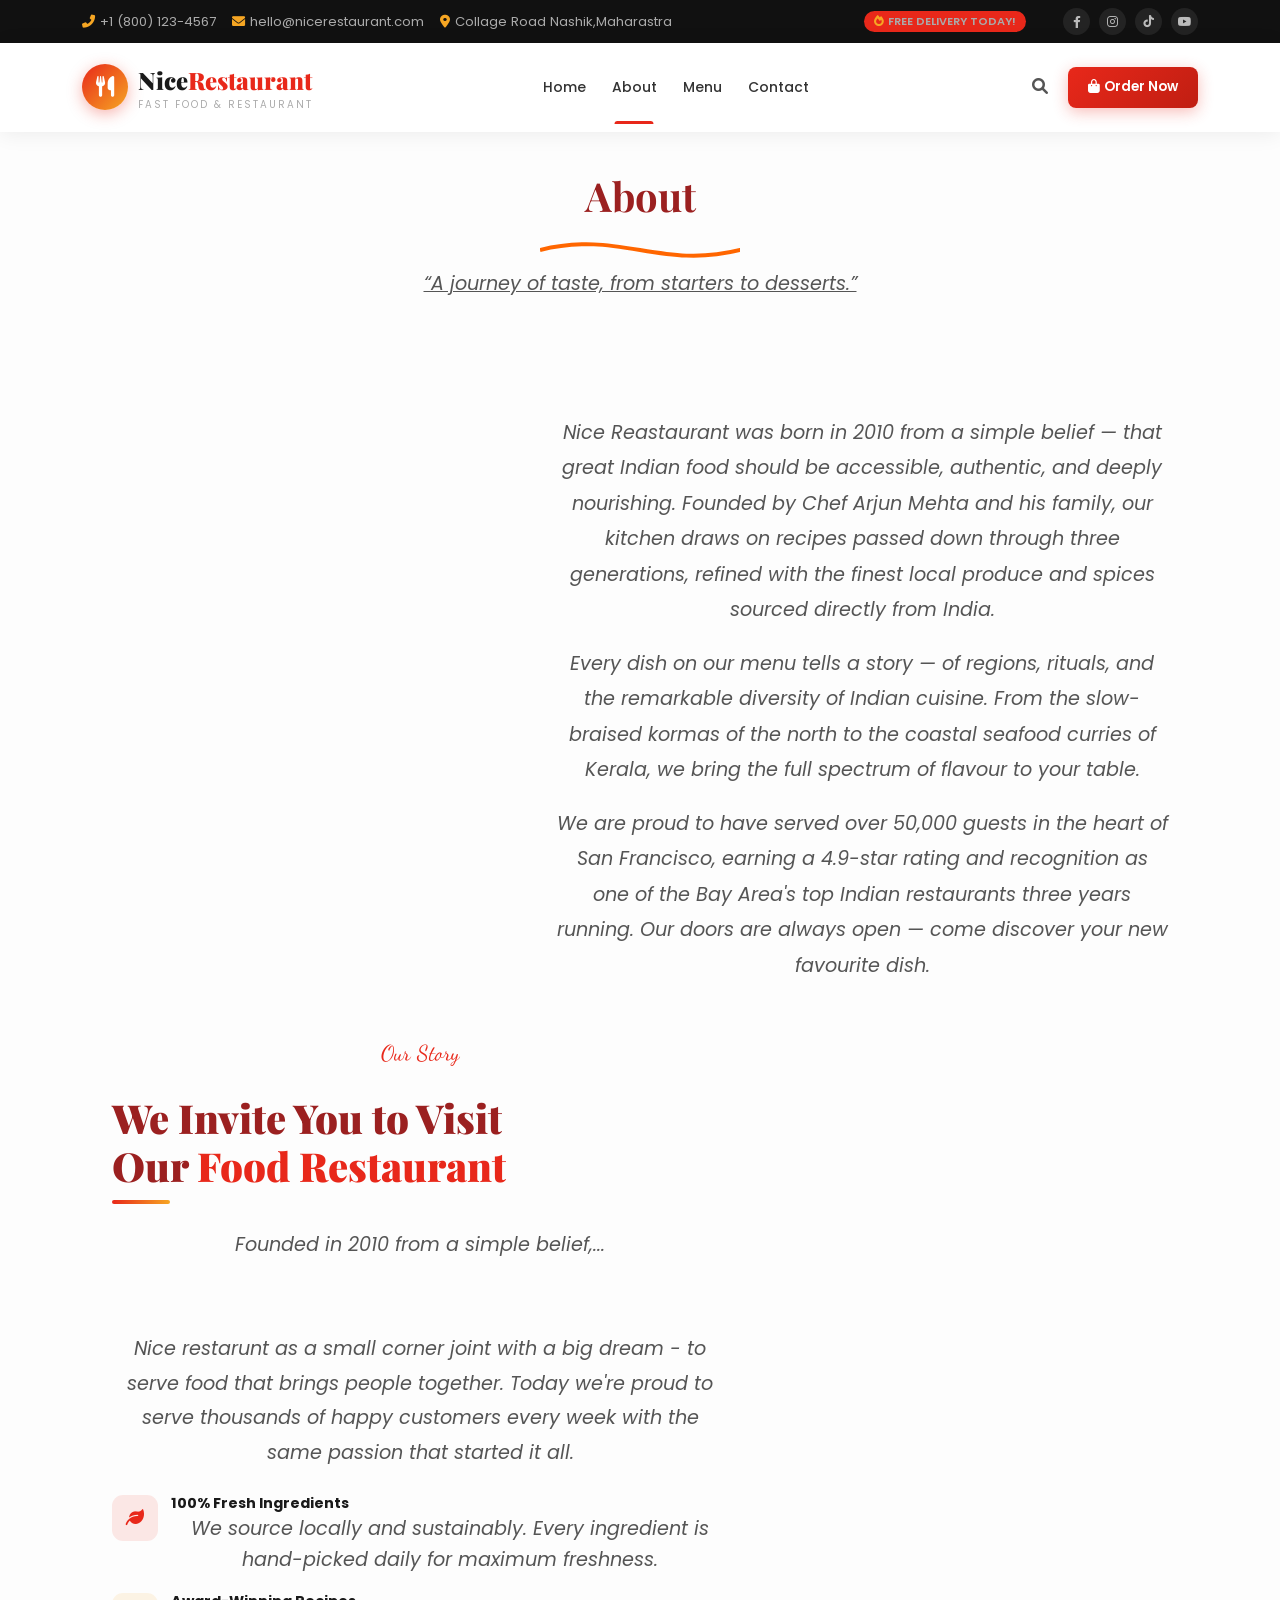
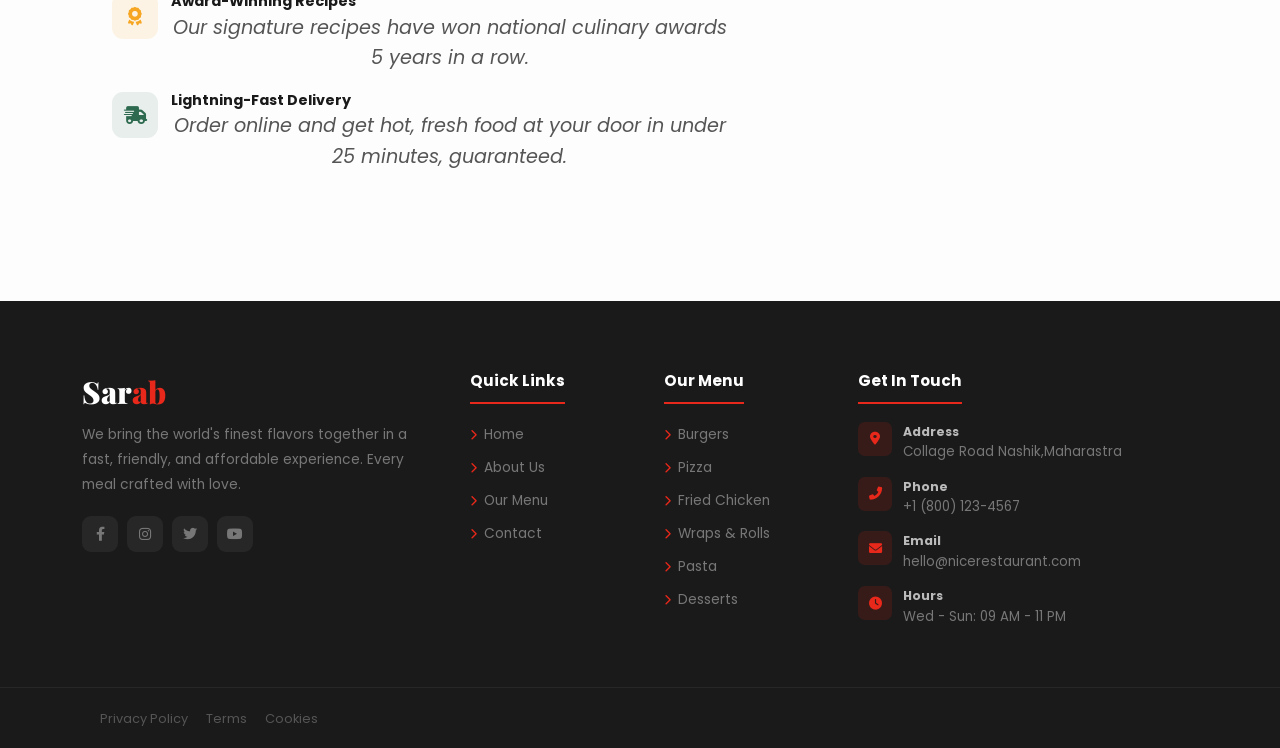
==== commit ad2b78d8: "menu changes" ====
--- a/about.html
+++ b/about.html
@@ -5,7 +5,7 @@
       <meta http-equiv="X-UA-Compatible" content="IE=edge">
       <meta name="viewport" content="width=device-width, initial-scale=1">
       <meta name="author" content="Sarab">
-      <meta name="description" content="Sarab - Fast Food & Restaurant HTML Template">
+      <meta name="description" content="Sarab - Fast Food & Restaurant">
       <title>Nice Restaurant - Fast Food & Restaurant About</title>
       <link href="https://fonts.googleapis.com/css2?family=Playfair+Display:wght@400;700;900&family=Poppins:wght@300;400;500;600;700&family=Dancing+Script:wght@700&display=swap" rel="stylesheet"/>
       <!-- Bootstrap 5.3 -->
@@ -217,29 +217,29 @@
                      <a href="#"><i class="fab fa-instagram"></i></a>
                      <a href="#"><i class="fab fa-twitter"></i></a>
                      <a href="#"><i class="fab fa-youtube"></i></a>
-                     <a href="#"><i class="fab fa-tiktok"></i></a>
+                     <!-- <a href="#"><i class="fab fa-tiktok"></i></a> -->
                   </div>
                </div>
                <div class="col-sm-6 col-lg-2">
                   <div class="ftit">Quick Links</div>
                   <ul class="flinks ps-0">
-                     <li><a href="#hero"><i class="fas fa-chevron-right"></i>Home</a></li>
-                     <li><a href="#about"><i class="fas fa-chevron-right"></i>About Us</a></li>
-                     <li><a href="#menu"><i class="fas fa-chevron-right"></i>Our Menu</a></li>
-                     <li><a href="#reservation"><i class="fas fa-chevron-right"></i>Reservation</a></li>
-                     <li><a href="#blog"><i class="fas fa-chevron-right"></i>Blog</a></li>
-                     <li><a href="#contact-section"><i class="fas fa-chevron-right"></i>Contact</a></li>
+                     <li><a href="index.html"><i class="fas fa-chevron-right"></i>Home</a></li>
+                     <li><a href="about.html"><i class="fas fa-chevron-right"></i>About Us</a></li>
+                     <li><a href="menu.html"><i class="fas fa-chevron-right"></i>Our Menu</a></li>
+                     <!-- <li><a href="#reservation"><i class="fas fa-chevron-right"></i>Reservation</a></li> -->
+                     <!-- <li><a href="#blog"><i class="fas fa-chevron-right"></i>Blog</a></li> -->
+                     <li><a href="contact.html"><i class="fas fa-chevron-right"></i>Contact</a></li>
                   </ul>
                </div>
                <div class="col-sm-6 col-lg-2">
                   <div class="ftit">Our Menu</div>
                   <ul class="flinks ps-0">
-                     <li><a href="#menu"><i class="fas fa-chevron-right"></i>Burgers</a></li>
-                     <li><a href="#menu"><i class="fas fa-chevron-right"></i>Pizza</a></li>
-                     <li><a href="#menu"><i class="fas fa-chevron-right"></i>Fried Chicken</a></li>
-                     <li><a href="#menu"><i class="fas fa-chevron-right"></i>Wraps &amp; Rolls</a></li>
-                     <li><a href="#menu"><i class="fas fa-chevron-right"></i>Pasta</a></li>
-                     <li><a href="#menu"><i class="fas fa-chevron-right"></i>Desserts</a></li>
+                     <li><a href="menu.html"><i class="fas fa-chevron-right"></i>Burgers</a></li>
+                     <li><a href="menu.html"><i class="fas fa-chevron-right"></i>Pizza</a></li>
+                     <li><a href="menu.html"><i class="fas fa-chevron-right"></i>Fried Chicken</a></li>
+                     <li><a href="menu.html"><i class="fas fa-chevron-right"></i>Wraps &amp; Rolls</a></li>
+                     <li><a href="menu.html"><i class="fas fa-chevron-right"></i>Pasta</a></li>
+                     <li><a href="menu.html"><i class="fas fa-chevron-right"></i>Desserts</a></li>
                   </ul>
                </div>
                <div class="col-lg-4">
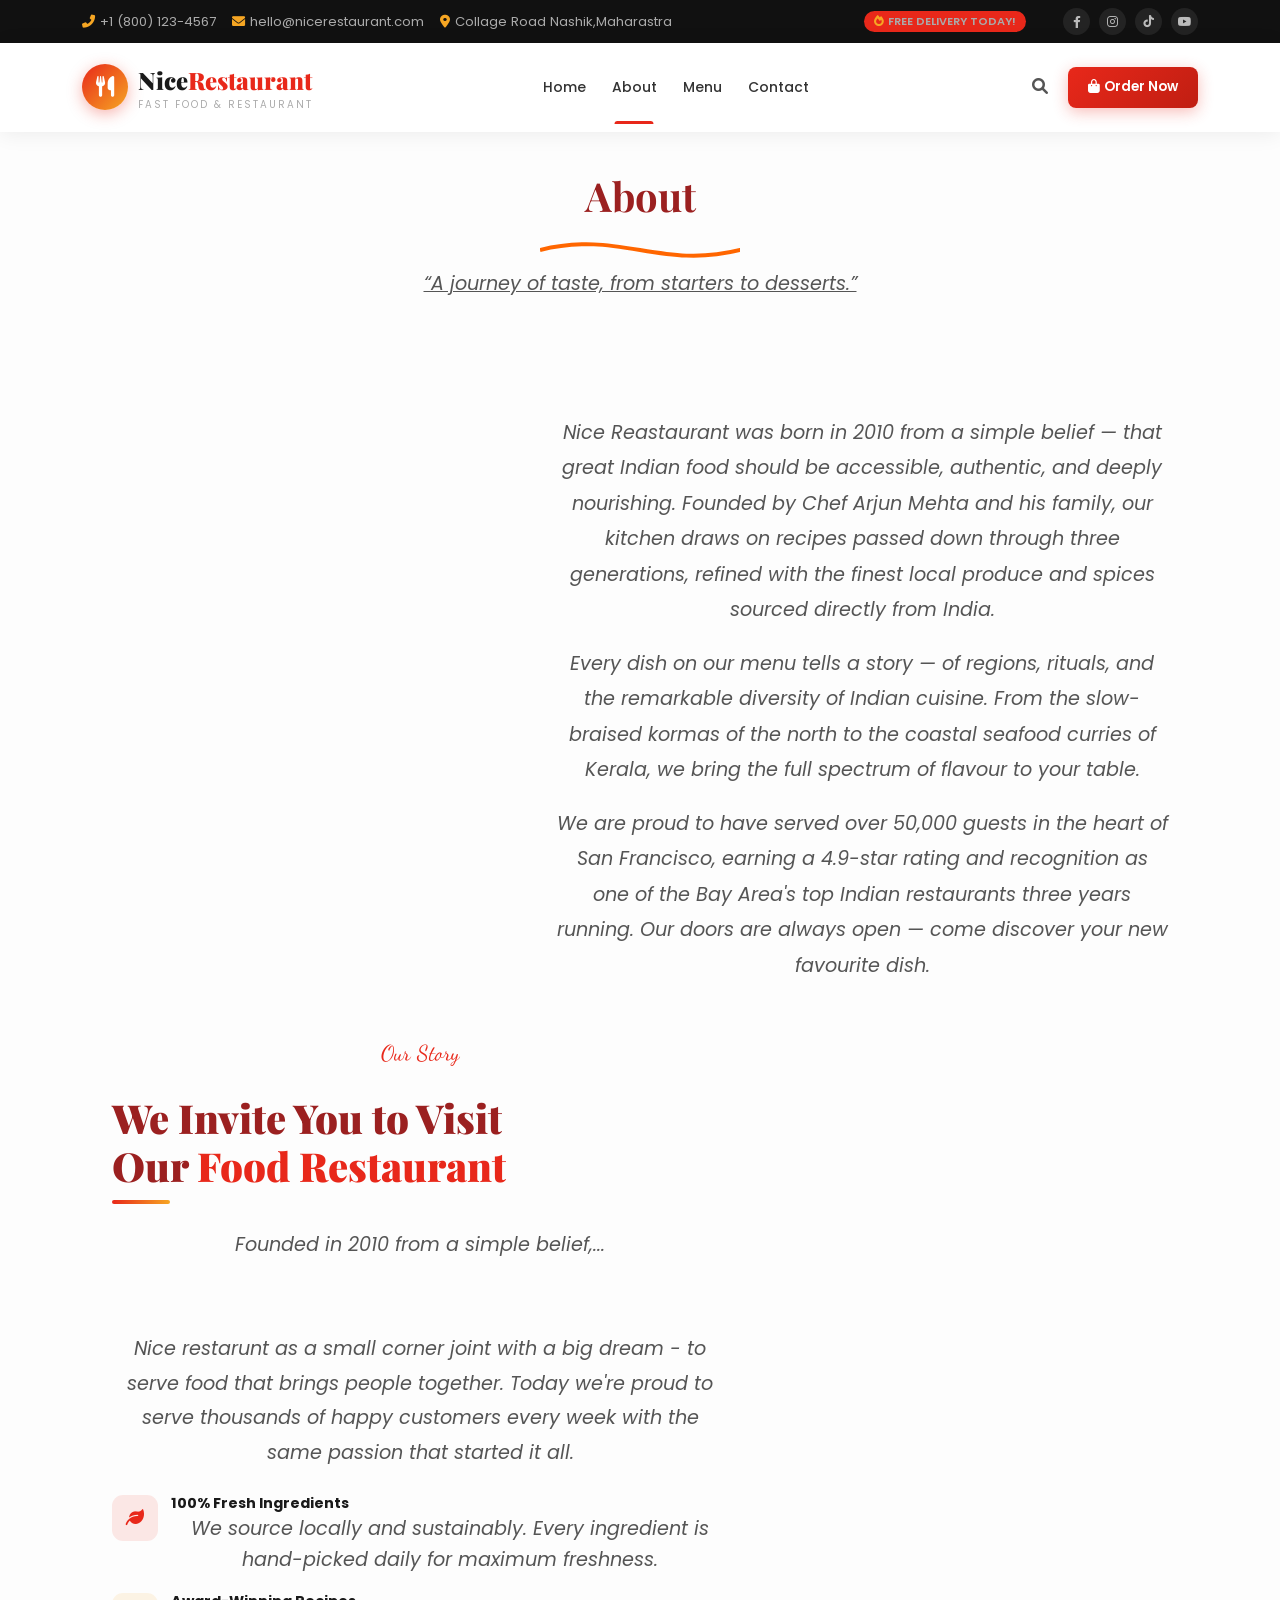
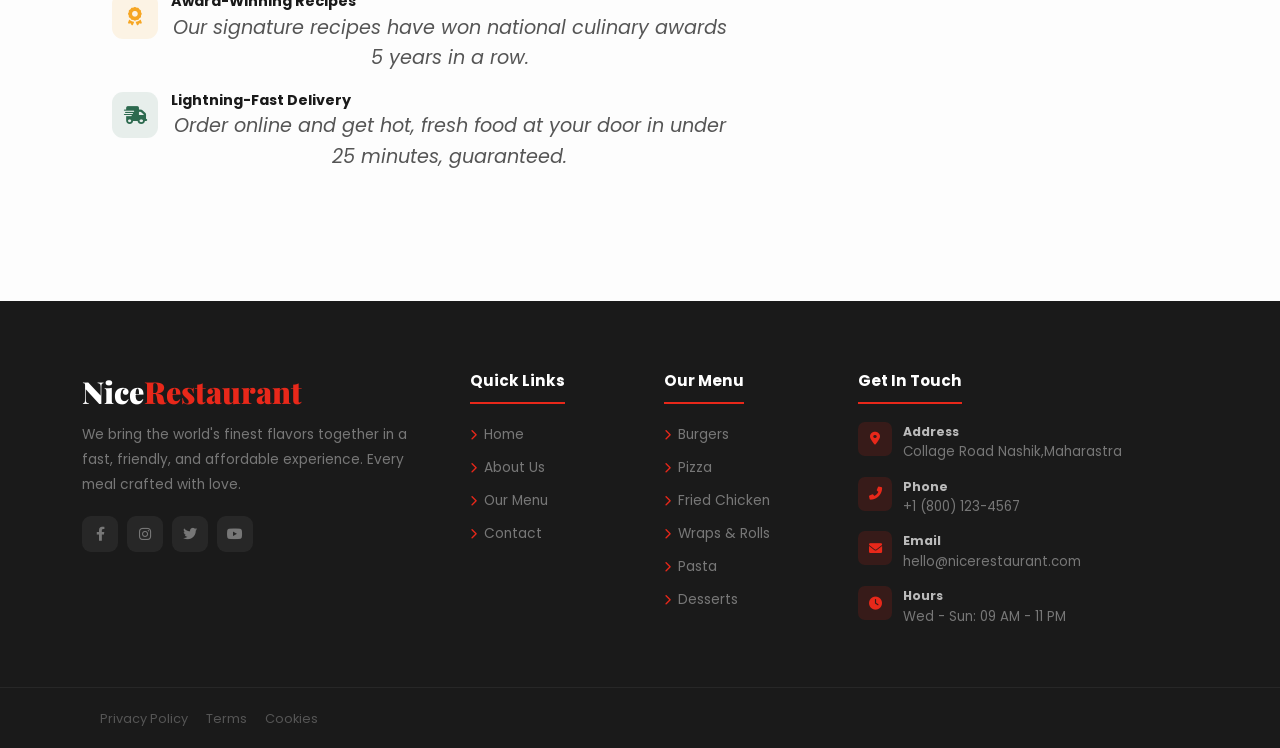
==== commit 65bc4192: "about update" ====
--- a/about.html
+++ b/about.html
@@ -210,7 +210,7 @@
          <div class="container">
             <div class="row g-5">
                <div class="col-lg-4">
-                  <div class="fnm">Sar<span>ab</span></div>
+                  <div class="fnm">Nice<span>Restaurant</span></div>
                   <p class="fdesc">We bring the world's finest flavors together in a fast, friendly, and affordable experience. Every meal crafted with love.</p>
                   <div class="fsoc">
                      <a href="#"><i class="fab fa-facebook-f"></i></a>
